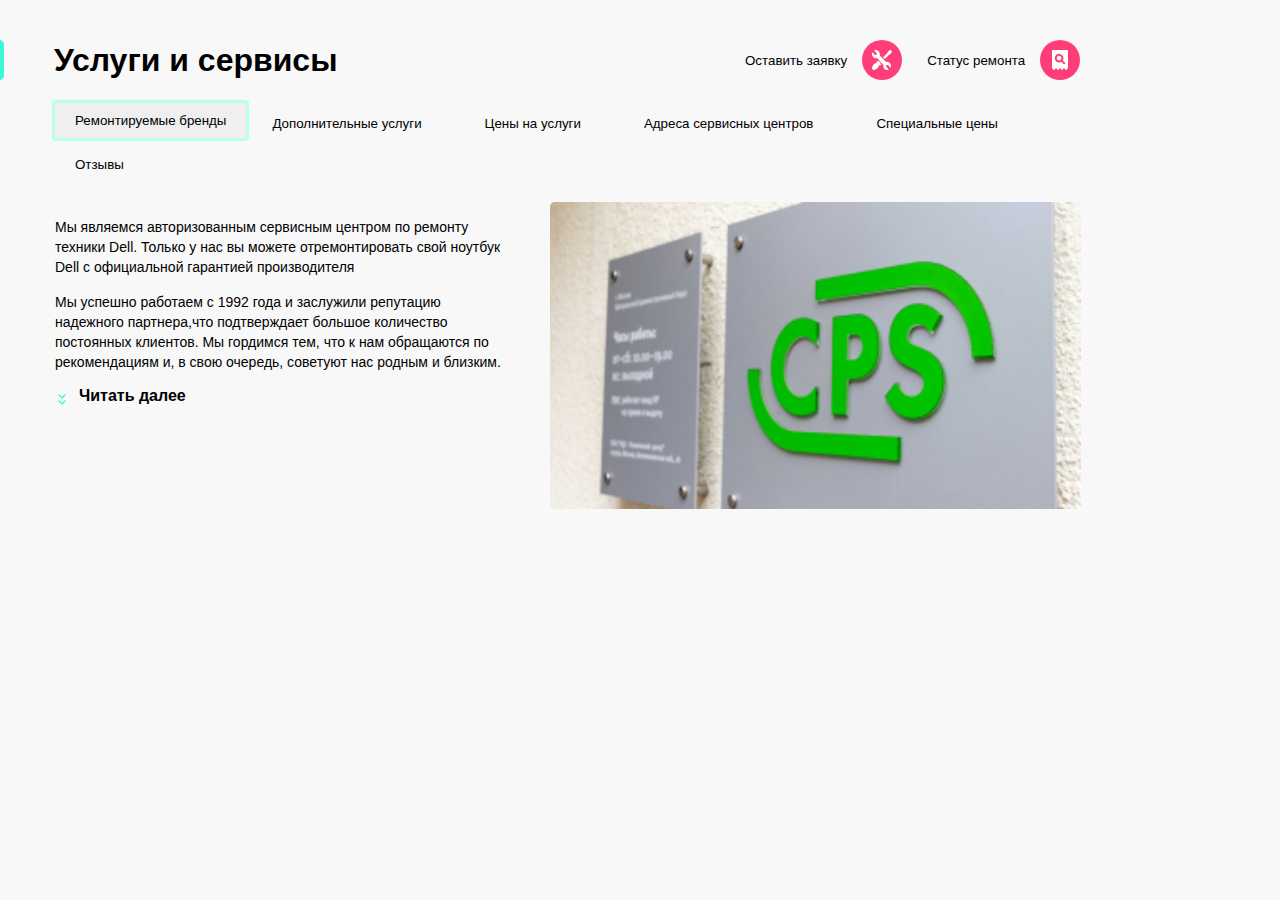
==== index.html @ 19701dc5 "new_BEM_and_fix_bag" ====
<!DOCTYPE html>
<html lang="ru">
<head>
    <meta charset="UTF-8">
    <meta name="viewport" content="width=device-width, initial-scale=1.0">
    <link rel="stylesheet" href="style.css">
    <link rel="stylesheet" href="desktop.css" media="only screen and (min-width: 1120px)">
    <link rel="stylesheet" href="mobile.css" media="only screen and (min-width: 320px)">
    <link rel="stylesheet" href="planshet.css" media="only screen and (min-width: 768px)">
    <title>Document</title>
</head>
<body>
    <header class="header-block">
        <nav class="header-navigation">
            <div class="block_320">
            <button class="header-navigation__button block_320__img-burger"><img class="" src="./image/burger.svg" alt=""></button>
            <button class="header-navigation__button block_320__img-group"><img  src="./image/Group.svg" alt=""></button>
            <button class="header-navigation__button block_320__img-divider"><img  src="./image/divider.svg" alt=""></button>
            </div>
            <div class="block_768">
            <div class="block_image_320px">
            <button class="header-navigation__button"><img class="block_image_320px__img" src="./image/repair.svg" alt=""></button>
            <button class="header-navigation__button"><img class="block_image_320px__img" src="./image/checkstatus.svg" alt=""></button>
            </div>
            <div class="block_image_768px">
            <button class="header-navigation__button"><img class="block_image_320px__img none block" src="./image/call.svg" alt=""></button>
            <button class="header-navigation__button"><img class="block_image_320px__img none block" src="./image/chat.svg" alt=""></button>
            <button class="header-navigation__button"><img class="block_image_320px__img none block" src="./image/profile.svg" alt=""></button>
            <button class="header-navigation__button"><img class="block_image_320px__img-divider-2" src="./image/divider.svg" alt=""></button>
            </div>
        </div>  
        </nav>
    </header>
    <main class="main">
        <div class="main-logo">
                <img class="main-logo__img" src="./image/highlight.svg" alt="">
                <h1 class="main-logo__name">Услуги и сервисы</h1>
            <div class="block_image_1120px">
                <button class="block_image_1120px__button-1120px">Оставить заявку<img class="block_image_320px__img" src="./image/repair.svg" alt=""></button>
                <button class="block_image_1120px__button-1120px">Статус ремонта<img class="block_image_320px__img" src="./image/checkstatus.svg" alt=""></button>
            </div>
        </div>
        <nav class="block-main">
            <button class="block-main__button--active">Ремонтируемые бренды</button>
            <button class="block-main__button button-v2">Дополнительные услуги</button>
            <button class="block-main__button button-v2">Цены на услуги</button>
            <button class="block-main__button button-v2">Адреса сервисных центров</button>
            <button class="block-main__button button-v2">Специальные цены</button>
            <button class="block-main__button--1120">Отзывы</button>
        </nav>
        <section class="block-text">
            <div class="flex-column">
            <div class="block-text_768">
            <p class="block-text_768__block-text--one">
                Мы являемся авторизованным сервисным центром по ремонту техники Dell.
                Только у нас вы можете отремонтировать свой ноутбук Dell
                с официальной гарантией производителя
            </p>
            </div>
            <p class="flex-column__block-text--three">
                <span class="block-text__two">
                    Мы успешно работаем с 1992 года и заслужили репутацию надежного партнера<span class="span-text">,что подтверждает большое количество постоянных клиентов.
                Мы гордимся тем, что к нам обращаются по рекомендациям и, в свою очередь,
                советуют нас родным и близким.</span>
            </p>
                <div class="container-read">
                <img class="container-read__iamge" src="./image/expand.svg" alt="">
                <a><b class="container-read__text-fonts">Читать далее</b></a>
                </div>
            </div>
            <img class="block-text__image_block"  src="./image/image.jpg" alt="">
        </section>
    </main>
</body>
</html>
---- style.css ----
* {
    margin: 0;
    padding: 0;

}

body {
    font-family: "TT Lakes", "Arial", sans-serif;
}

.block_image_320px__img {
    width: 40px;
    height: 40px;

}

.block_320__img-group {
    width: 96.55px;
    height: 50.81px;
}

.block_320__img-divider {
    width: 2px;
    height: 32px;
}

.main {
    background-color: #F8F8F8;

}

.header-navigation__button {
    border: none;
    background: #F8F8F8;
}
---- desktop.css ----
@media screen and (min-width: 1120px) { 
    

    body {
        background: #F8F8F8;
    }


    .block-text__image_block {
        width: 531.35px;
        height: 383.24px;
    }

    .flex-column__block-text--three {
        display: flex;
    }

    .block_320 {
        display: none;
    }

    .block_image_768px {
        display: none;
    }

    .header-navigation {
        width: 1096px;
        display: flex;
        justify-content: end;
        
    }
    
    .main-logo {
        width: 1096px;
        height: 80px;
        display: flex;
        gap: 25px;
        margin: 20px 0;
        margin-bottom: 0;
        align-items: center;
    }

    .block_image_1120px {
        display: flex;
        justify-content: end;
        align-items: center;
        gap: 25px;
        margin-left: 400px;
        margin-right: 5px;
    }

    .main-logo__img {
        display: flex;
        margin-right: 25px;
    }

    .block_image_1120px__button-1120px {
        display: flex;
        align-items: center;
        gap: 15px;
        justify-content: end;
        border: none;
        background: #F8F8F8;
        white-space: nowrap;
    }

    .main-logo__name {
        display: flex;
        width: 266px;
        height: auto;
        justify-content: start;
        white-space: nowrap;
    }



    .logo__img--name {
        display: flex;
        gap: 50px;
        margin-right: 28px;
    }


    .block-main__button {
        display: flex;
        margin-right: 0px;
        justify-content: center;
        align-items: center;
        white-space: nowrap;
    }


    .block-main__button--active {
        display: flex;
        white-space: nowrap;
        border: 3px solid #B8FFEC;
        padding: 8px;
        border-radius: 0.3em;
    }

    .block-text {
        display: flex;
        flex-direction: row;
    }

    .flex-column {
        width: 490px;
        margin-top: 20px;
        margin-left: 20px;
        display: flex;
        flex-direction: column;
        gap: 15px;
    }

    .flex-column:nth-child(1) { /* не надежно, но сойдет */
        gap: 0;
    }

    .block-text__image_block {
        display: flex;
        margin-left: 40px;
        margin-top: 20px;
        width: 531.35px;
        height: 307px;
        border-radius: 0.3em;
    }

    .block-text__two {
        margin-top: 0px;
        margin-bottom: 0;

    }

    .flex-column__block-text--three {
        margin-top: 0;
        
    }

    .container-read {
        margin-top: 15px;
        display: flex;
        gap: 5px;
        margin-left: 30px;

    }

    .block-text_768, .flex-column__block-text--three {
        font-size: 14px;
        line-height: 20px;
        margin-top: 15px;
        margin-left: 35px;
        display: flex;
        flex-direction: column;

    }
    
    .block-main {
        display: flex;
        font-size: 16px;
        flex-wrap: wrap;
        justify-content: start;
        align-items: center;
        height: 82px;
        width: 1096px;
        margin-left: 52px;
        margin-right: 15px;

    }

    .block_image_320px {
        display: none;
    }

    .block_image_320px__img {
        display: flex;
    }
    
    .block_image_320px__img_1120px {
        display: none;
        margin-right: 25px;
    }

    .button-v2, .block-main__button--1120 {
    display: flex;
    align-items: center;
    padding: 10px 20px;
    border: none;
    background: #F8F8F8;
    margin-right: 20px;
    margin-left: 3px;
    margin-top: 5px;
    }


    .block-main__button--active {
        padding: 10px 20px;

    }
}
---- mobile.css ----
@media screen and (min-width: 320px) and (max-width: 767px) {
    body {
        font-family: "TT Lakes", "Arial", sans-serif;
    }

    .header-navigation {
        display: flex;
        width: 320px;
        height: 88px;
        justify-content: space-around;
        align-items: center;
    }

    .block_320 {
        display: flex;
        gap: 20px;
        align-items: center;
    }

    .main-logo {
        display: flex;
        justify-content: start;
        gap: 10px;
        align-items: center;
        width: 304px;
        height: 40px;
        margin-bottom: 30px;
    }

    .block-main {
        display: flex;
        justify-content: start;
        align-items: center;
        height: 50px;
        width: auto;
        margin-left: 10px;
        margin-right: 15px;
        margin-top: 15px;
        overflow-y: hidden;
        white-space: nowrap;
        gap: 15px;



    }

    .block-main__button--active {
        font-size: 16px;
        border: 2px solid #B8FFEC;
        padding: 10px;
        border-radius: 0.3em;

    }

    .block-main__button {
        padding: 15px;
    }

    .block-text_768__block-text--one {
        font-size: 14px;
        display: flex;
        margin: 15px 10px;
        flex-direction: column;
        line-height: 18px;
    }

    .block-text__two {
        display: none;
    }

    .container-read {
        width: auto;
        display: flex;
        justify-content: start;
        align-items: center;
        margin-left: 10px;
        gap: 10px;
        margin-top: 20px;
        margin-bottom: 20px;

    }

    .container-read__iamge {
        display: flex;
        width: 24px;
        height: 24px;

    }

    .none {
        display: none;
    }

    .block_image_768px {
        display: none;
    }

    .block_image_320px__img-divider-2 {
        display: none;
    }


    .block-text__image_block {
        width: 320px;
        height: 176px;
    }

    .flex-column__block-text--three,
    .block-text__two {
        display: none;
    }

    .block-text_768__block-text--one {
        width: 288px;
        height: 90px;
    }

    .block_image_320px__img {
        display: flex;
        gap: 15px;
    }

    .block_image_320px {
        display: flex;
        gap: 15px;
        margin-right: 15px;
    }


    .flex-column {
        display: flex;
        flex-direction: column;
    }

    .block_image_1120px {
        display: none;
    }


    .button-v2,
    .block-main__button--1120 {
        font-size: 16px;
        padding: 20px;
        border: none;
        background: #F8F8F8;
    }
}
---- planshet.css ----
@media screen and (min-width: 768px) and (max-width: 1119px) {

    .main {
        width: 769px;
    }

    .header-navigation {
        display: flex;
        width: 768px;
        height: 88px;
        align-items: center;
        justify-content: space-between;
    }

    .block_image_320px__img {
        display: flex;
        order: 2;
        gap: 15px;

    }

    .block_image_768px {
        display: flex;
        justify-content: end;
        order: -1;
        /* Не нужен */
        gap: 15px;

    }

    .block_768 {
        display: flex;
        justify-content: end;
        gap: 15px;
    }

    .block_320 {
        /* Не нужен */
        display: flex;
        justify-content: start;
        gap: 15px;
    }

    .block_320 {
        display: flex;
        gap: 25px;
        align-items: center;
        justify-content: center;
        align-self: center;
        margin-left: 20px;
    }

    .block_320__img-group {
        order: 0;
    }

    .block_320__img-divider {
        order: -1;
    }

    .block_320__img-burger {
        order: -2;

    }

    .block_image_320px {
        display: flex;
        margin-right: 15px;
        gap: 15px;
    }

    .block_image_320px__img-divider-2 {
        display: flex;
    }

    .span-text {
        display: none;
    }

    .block-text__image_block {
        width: 360px;
        height: 208px;
        border-radius: 6px;
        margin-left: 20px;
    }

    .block-text {
        display: flex;
        flex-direction: row;
    }



    .block-text__two,
    .block-text_768__block-text--one {
        display: flex;
        gap: 15px;
        margin-left: 35px;
        width: 319px;
    }

    .main-logo {
        display: flex;
        gap: 15px;
        margin: 20px 0;
    }

    .block-main {
        font-size: 14px;
        line-height: 20px;
        display: flex;
        justify-content: start;
        align-items: center;
        height: 55px;
        width: auto;
        margin-left: 30px;
        margin-right: 15px;
        overflow-y: hidden;
        white-space: nowrap;
        gap: 15px;
    }

    .block-main__button--active {
        border: 3px solid #B8FFEC;
        padding: 8px;
        border-radius: 0.3em;
    }

    .block-main__button {
        padding: 15px;
    }

    .block-text_768__block-text--one {
        display: flex;
        margin: 20px 35px;
        flex-direction: column;
    }

    .main-logo__name,
    .main-logo__img {
        display: flex;
        flex-direction: row;

    }

    .main-logo__name {
        margin-left: 15px;
    }

    .block-text_768,
    .block-text__two {
        font-size: 14px;

        display: flex;
        flex-direction: column;

    }



    .container-read {
        margin-top: 15px;
        display: flex;
        gap: 5px;
        margin-left: 20px;
        ;
    }

    .container-read__iamge {
        font-size: 16px;
        margin-left: 5px;
    }

    .block-text_768 {
        width: 312px;
    }

    .block-text__image_block {
        margin-left: 45px;
        margin-top: 20px;
        ;
    }

    .block_768 {
        margin-right: 20px;
    }

    .block_image_1120px {
        display: none;
    }

    .button-v2,
    .block-main__button--1120 {
        padding: 20px;
        border: none;
        background: #F8F8F8;
    }

}
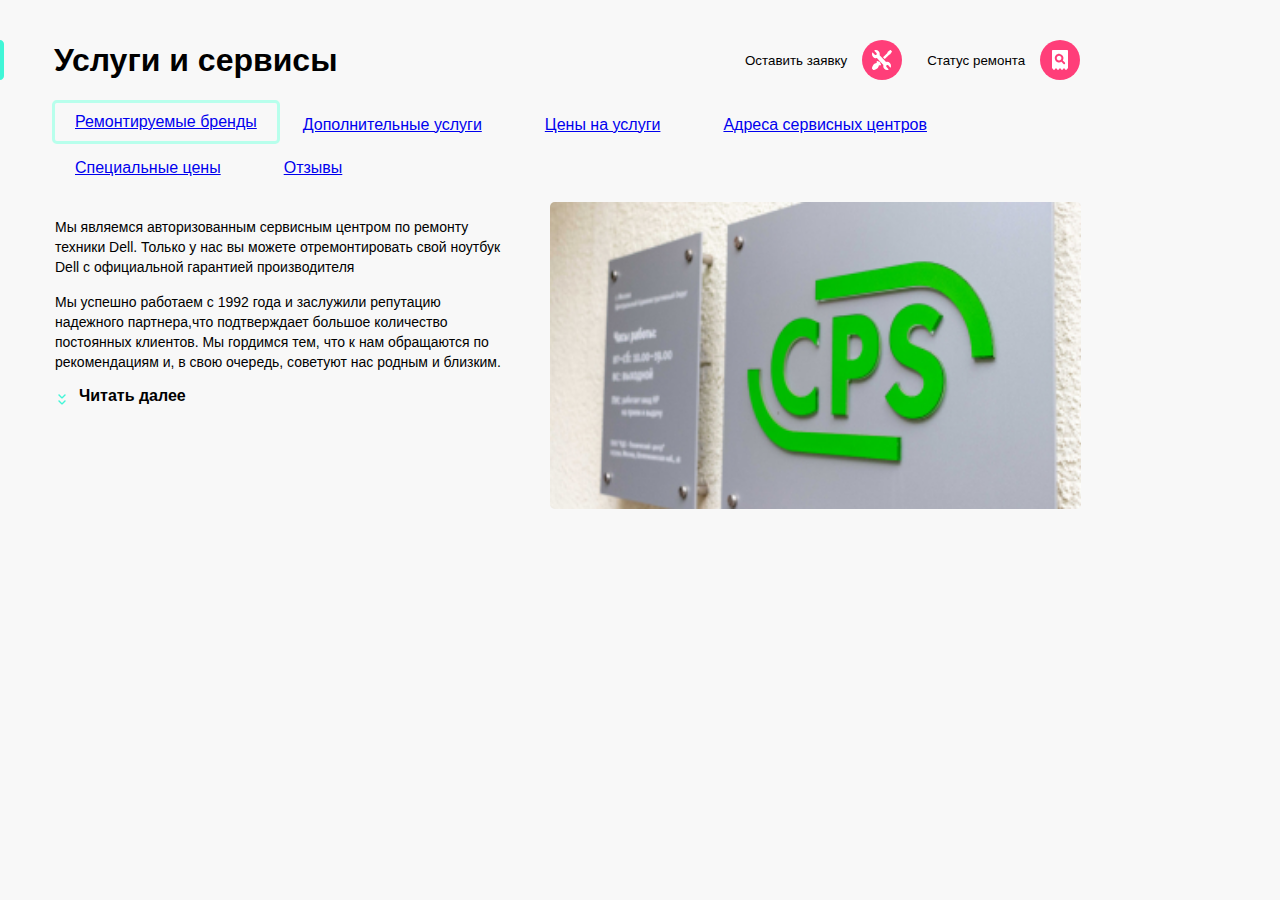
==== commit 65355c92: "review_1.0" ====
--- a/index.html
+++ b/index.html
@@ -13,9 +13,9 @@
     <header class="header-block">
         <nav class="header-navigation">
             <div class="block_320">
-            <button class="header-navigation__button block_320__img-burger"><img class="" src="./image/burger.svg" alt=""></button>
-            <button class="header-navigation__button block_320__img-group"><img  src="./image/Group.svg" alt=""></button>
-            <button class="header-navigation__button block_320__img-divider"><img  src="./image/divider.svg" alt=""></button>
+            <button class="header-navigation__button block_320__img-burger"><img src="./image/burger.svg" alt=""></button>
+            <button class="header-navigation__button block_320__img-group"><img src="./image/Group.svg" alt=""></button>
+            <button class="header-navigation__button block_320__img-divider"><img src="./image/divider.svg" alt=""></button>
             </div>
             <div class="block_768">
             <div class="block_image_320px">
@@ -41,14 +41,14 @@
             </div>
         </div>
         <nav class="block-main">
-            <button class="block-main__button--active">Ремонтируемые бренды</button>
-            <button class="block-main__button button-v2">Дополнительные услуги</button>
-            <button class="block-main__button button-v2">Цены на услуги</button>
-            <button class="block-main__button button-v2">Адреса сервисных центров</button>
-            <button class="block-main__button button-v2">Специальные цены</button>
-            <button class="block-main__button--1120">Отзывы</button>
+            <a class="block-main__button--active" href="#">Ремонтируемые бренды</a>
+            <a class="block-main__button button-v2" href="#">Дополнительные услуги</a>
+            <a class="block-main__button button-v2" href="#">Цены на услуги</a>
+            <a class="block-main__button button-v2" href="#">Адреса сервисных центров</a>
+            <a class="block-main__button button-v2" href="#">Специальные цены</a>
+            <a class="block-main__button--1120" href="#">Отзывы</a>
         </nav>
-        <section class="block-text">
+        <article class="block-text">
             <div class="flex-column">
             <div class="block-text_768">
             <p class="block-text_768__block-text--one">
@@ -69,7 +69,7 @@
                 </div>
             </div>
             <img class="block-text__image_block"  src="./image/image.jpg" alt="">
-        </section>
+        </article>
     </main>
 </body>
 </html>--- a/style.css
+++ b/style.css
@@ -31,5 +31,559 @@
 
 .header-navigation__button {
     border: none;
+    background: #ffffff;
+}
+
+
+@media screen and (min-width: 320px) and (max-width: 767px) {
+    body {
+        font-family: "TT Lakes", "Arial", sans-serif;
+    }
+
+    .header-navigation {
+        display: flex;
+        width: 320px;
+        height: 88px;
+        justify-content: space-around;
+        align-items: center;
+    }
+
+    .block_320 {
+        display: flex;
+        gap: 20px;
+        align-items: center;
+    }
+
+    .main-logo {
+        display: flex;
+        justify-content: start;
+        gap: 10px;
+        align-items: center;
+        width: 304px;
+        height: 40px;
+        margin-bottom: 30px;
+    }
+
+    .block-main {
+        display: flex;
+        justify-content: start;
+        align-items: center;
+        height: 50px;
+        width: auto;
+        margin-left: 10px;
+        margin-right: 15px;
+        margin-top: 15px;
+        overflow-y: hidden;
+        white-space: nowrap;
+        gap: 15px;
+
+
+
+    }
+
+    .block-main__button--active {
+        font-size: 16px;
+        border: 2px solid #B8FFEC;
+        padding: 10px;
+        border-radius: 0.3em;
+
+    }
+
+    .block-main__button {
+        padding: 15px;
+    }
+
+    .block-text_768__block-text--one {
+        font-size: 14px;
+        display: flex;
+        margin: 15px 10px;
+        flex-direction: column;
+        line-height: 18px;
+    }
+
+    .block-text__two {
+        display: none;
+    }
+
+    .container-read {
+        width: auto;
+        display: flex;
+        justify-content: start;
+        align-items: center;
+        margin-left: 10px;
+        gap: 10px;
+        margin-top: 20px;
+        margin-bottom: 20px;
+
+    }
+
+    .container-read__iamge {
+        display: flex;
+        width: 24px;
+        height: 24px;
+
+    }
+
+    .none {
+        display: none;
+    }
+
+    .block_image_768px {
+        display: none;
+    }
+
+    .block_image_320px__img-divider-2 {
+        display: none;
+    }
+
+
+    .block-text__image_block {
+        width: 320px;
+        height: 176px;
+    }
+
+    .flex-column__block-text--three,
+    .block-text__two {
+        display: none;
+    }
+
+    .block-text_768__block-text--one {
+        width: 288px;
+        height: 90px;
+    }
+
+    .block_image_320px__img {
+        display: flex;
+        gap: 15px;
+    }
+
+    .block_image_320px {
+        display: flex;
+        gap: 15px;
+        margin-right: 15px;
+    }
+
+
+    .flex-column {
+        display: flex;
+        flex-direction: column;
+    }
+
+    .block_image_1120px {
+        display: none;
+    }
+
+
+    .button-v2,
+    .block-main__button--1120 {
+        font-size: 16px;
+        padding: 20px;
+        border: none;
+        background: #F8F8F8;
+    }
+}
+
+@media screen and (min-width: 768px) and (max-width: 1119px) {
+
+    .main {
+        width: 769px;
+    }
+
+    .header-navigation {
+        display: flex;
+        width: 768px;
+        height: 88px;
+        align-items: center;
+        justify-content: space-between;
+    }
+
+    .block_image_320px__img {
+        display: flex;
+        order: 2;
+        gap: 15px;
+
+    }
+
+    .block_image_768px {
+        display: flex;
+        justify-content: end;
+        order: -1;
+        /* Не нужен */
+        gap: 15px;
+
+    }
+
+    .block_768 {
+        display: flex;
+        justify-content: end;
+        gap: 15px;
+    }
+
+    .block_320 {
+        /* Не нужен */
+        display: flex;
+        justify-content: start;
+        gap: 15px;
+    }
+
+    .block_320 {
+        display: flex;
+        gap: 25px;
+        align-items: center;
+        justify-content: center;
+        align-self: center;
+        margin-left: 20px;
+    }
+
+    .block_320__img-group {
+        order: 0;
+    }
+
+    .block_320__img-divider {
+        order: -1;
+    }
+
+    .block_320__img-burger {
+        order: -2;
+
+    }
+
+    .block_image_320px {
+        display: flex;
+        margin-right: 15px;
+        gap: 15px;
+    }
+
+    .block_image_320px__img-divider-2 {
+        display: flex;
+    }
+
+    .span-text {
+        display: none;
+    }
+
+    .block-text__image_block {
+        width: 360px;
+        height: 208px;
+        border-radius: 6px;
+        margin-left: 20px;
+    }
+
+    .block-text {
+        display: flex;
+        flex-direction: row;
+    }
+
+
+
+    .block-text__two,
+    .block-text_768__block-text--one {
+        display: flex;
+        gap: 15px;
+        margin-left: 35px;
+        width: 319px;
+    }
+
+    .main-logo {
+        display: flex;
+        gap: 15px;
+        margin: 20px 0;
+    }
+
+    .block-main {
+        font-size: 14px;
+        line-height: 20px;
+        display: flex;
+        justify-content: start;
+        align-items: center;
+        height: 55px;
+        width: auto;
+        margin-left: 30px;
+        margin-right: 15px;
+        overflow-y: hidden;
+        white-space: nowrap;
+        gap: 15px;
+    }
+
+    .block-main__button--active {
+        border: 3px solid #B8FFEC;
+        padding: 8px;
+        border-radius: 0.3em;
+    }
+
+    .block-main__button {
+        padding: 15px;
+    }
+
+    .block-text_768__block-text--one {
+        display: flex;
+        margin: 20px 35px;
+        flex-direction: column;
+    }
+
+    .main-logo__name,
+    .main-logo__img {
+        display: flex;
+        flex-direction: row;
+
+    }
+
+    .main-logo__name {
+        margin-left: 15px;
+    }
+
+    .block-text_768,
+    .block-text__two {
+        font-size: 14px;
+
+        display: flex;
+        flex-direction: column;
+
+    }
+
+
+
+    .container-read {
+        margin-top: 15px;
+        display: flex;
+        gap: 5px;
+        margin-left: 20px;
+        ;
+    }
+
+    .container-read__iamge {
+        font-size: 16px;
+        margin-left: 5px;
+    }
+
+    .block-text_768 {
+        width: 312px;
+    }
+
+    .block-text__image_block {
+        margin-left: 45px;
+        margin-top: 20px;
+        ;
+    }
+
+    .block_768 {
+        margin-right: 20px;
+    }
+
+    .block_image_1120px {
+        display: none;
+    }
+
+    .button-v2,
+    .block-main__button--1120 {
+        padding: 20px;
+        border: none;
+        background: #F8F8F8;
+    }
+
+    .header-navigation__button {
+        border: none;
+        background: #ffffff;
+    }
+
+}
+
+@media screen and (min-width: 1120px) { 
+    
+
+    body {
+        background: #F8F8F8;
+    }
+
+
+    .block-text__image_block {
+        width: 531.35px;
+        height: 383.24px;
+    }
+
+    .flex-column__block-text--three {
+        display: flex;
+    }
+
+    .block_320 {
+        display: none;
+    }
+
+    .block_image_768px {
+        display: none;
+    }
+
+    .header-navigation {
+        width: 1096px;
+        display: flex;
+        justify-content: end;
+        
+    }
+    
+    .main-logo {
+        width: 1096px;
+        height: 80px;
+        display: flex;
+        gap: 25px;
+        margin: 20px 0;
+        margin-bottom: 0;
+        align-items: center;
+    }
+
+    .block_image_1120px {
+        display: flex;
+        justify-content: end;
+        align-items: center;
+        gap: 25px;
+        margin-left: 400px;
+        margin-right: 5px;
+    }
+
+    .main-logo__img {
+        display: flex;
+        margin-right: 25px;
+    }
+
+    .block_image_1120px__button-1120px {
+        display: flex;
+        align-items: center;
+        gap: 15px;
+        justify-content: end;
+        border: none;
+        background: #F8F8F8;
+        white-space: nowrap;
+    }
+
+    .main-logo__name {
+        display: flex;
+        width: 266px;
+        height: auto;
+        justify-content: start;
+        white-space: nowrap;
+    }
+
+
+
+    .logo__img--name {
+        display: flex;
+        gap: 50px;
+        margin-right: 28px;
+    }
+
+
+    .block-main__button {
+        display: flex;
+        margin-right: 0px;
+        justify-content: center;
+        align-items: center;
+        white-space: nowrap;
+    }
+
+
+    .block-main__button--active {
+        display: flex;
+        white-space: nowrap;
+        border: 3px solid #B8FFEC;
+        padding: 8px;
+        border-radius: 0.3em;
+    }
+
+    .block-text {
+        display: flex;
+        flex-direction: row;
+    }
+
+    .flex-column {
+        width: 490px;
+        margin-top: 20px;
+        margin-left: 20px;
+        display: flex;
+        flex-direction: column;
+        gap: 15px;
+    }
+
+    .flex-column:nth-child(1) { /* не надежно, но сойдет */
+        gap: 0;
+    }
+
+    .block-text__image_block {
+        display: flex;
+        margin-left: 40px;
+        margin-top: 20px;
+        width: 531.35px;
+        height: 307px;
+        border-radius: 0.3em;
+    }
+
+    .block-text__two {
+        margin-top: 0px;
+        margin-bottom: 0;
+
+    }
+
+    .flex-column__block-text--three {
+        margin-top: 0;
+        
+    }
+
+    .container-read {
+        margin-top: 15px;
+        display: flex;
+        gap: 5px;
+        margin-left: 30px;
+
+    }
+
+    .block-text_768, .flex-column__block-text--three {
+        font-size: 14px;
+        line-height: 20px;
+        margin-top: 15px;
+        margin-left: 35px;
+        display: flex;
+        flex-direction: column;
+
+    }
+    
+    .block-main {
+        display: flex;
+        font-size: 16px;
+        flex-wrap: wrap;
+        justify-content: start;
+        align-items: center;
+        height: 82px;
+        width: 1096px;
+        margin-left: 52px;
+        margin-right: 15px;
+
+    }
+
+    .block_image_320px {
+        display: none;
+    }
+
+    .block_image_320px__img {
+        display: flex;
+    }
+    
+    .block_image_320px__img_1120px {
+        display: none;
+        margin-right: 25px;
+    }
+
+    .button-v2, .block-main__button--1120 {
+    display: flex;
+    align-items: center;
+    padding: 10px 20px;
+    border: none;
     background: #F8F8F8;
+    margin-right: 20px;
+    margin-left: 3px;
+    margin-top: 5px;
+    }
+
+
+    .block-main__button--active {
+        padding: 10px 20px;
+
+    }
 }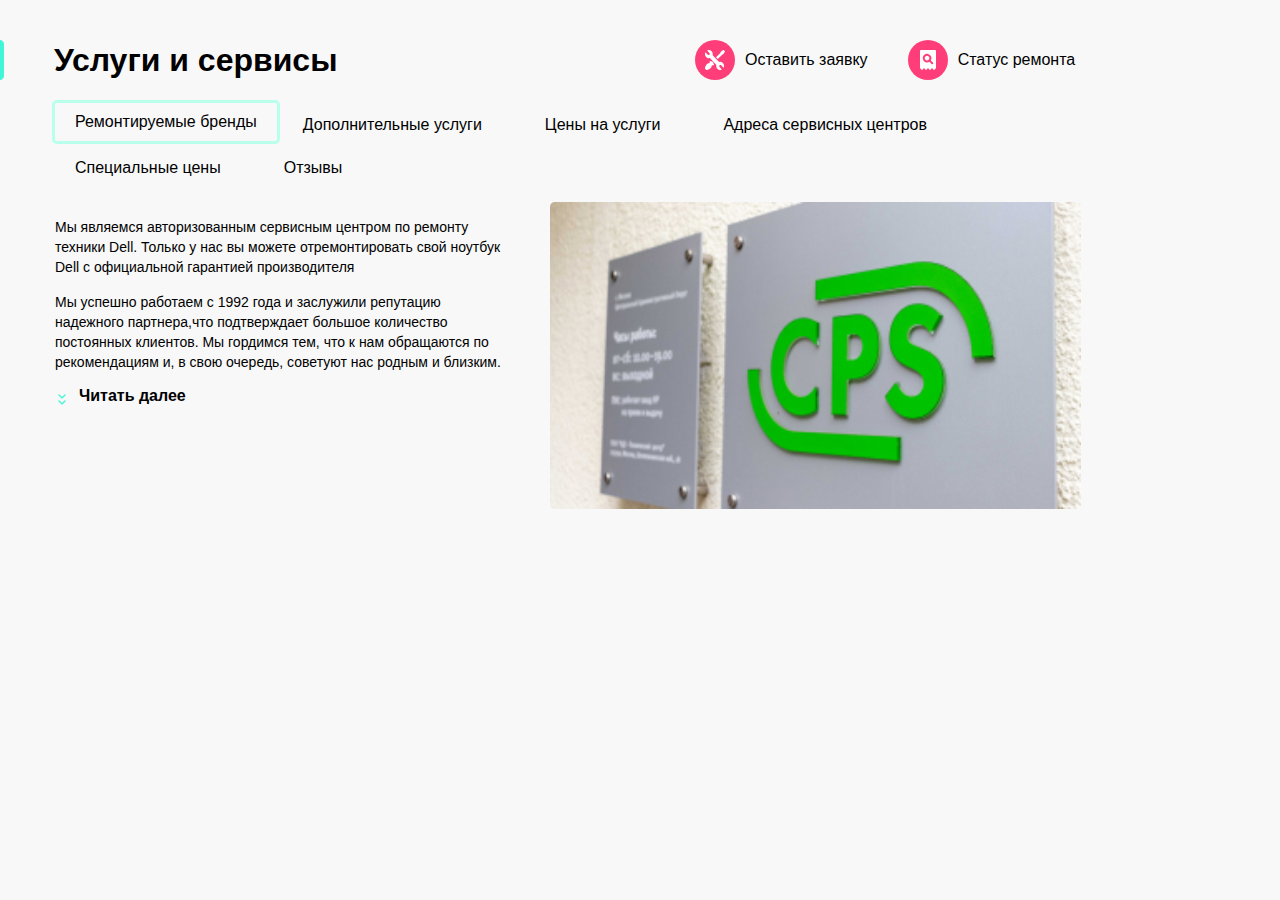
==== commit 7fc5e615: "review_2" ====
--- a/index.html
+++ b/index.html
@@ -13,19 +13,19 @@
     <header class="header-block">
         <nav class="header-navigation">
             <div class="block_320">
-            <button class="header-navigation__button block_320__img-burger"><img src="./image/burger.svg" alt=""></button>
+            <button class="header-navigation__button--burger block_320__img-burger"></button>
             <button class="header-navigation__button block_320__img-group"><img src="./image/Group.svg" alt=""></button>
             <button class="header-navigation__button block_320__img-divider"><img src="./image/divider.svg" alt=""></button>
             </div>
             <div class="block_768">
             <div class="block_image_320px">
-            <button class="header-navigation__button"><img class="block_image_320px__img" src="./image/repair.svg" alt=""></button>
-            <button class="header-navigation__button"><img class="block_image_320px__img" src="./image/checkstatus.svg" alt=""></button>
+            <button class="header-navigation__button--repair"></button>
+            <button class="header-navigation__button--checkstatus"></button>
             </div>
             <div class="block_image_768px">
-            <button class="header-navigation__button"><img class="block_image_320px__img none block" src="./image/call.svg" alt=""></button>
-            <button class="header-navigation__button"><img class="block_image_320px__img none block" src="./image/chat.svg" alt=""></button>
-            <button class="header-navigation__button"><img class="block_image_320px__img none block" src="./image/profile.svg" alt=""></button>
+            <button class="header-navigation__button--call"></button>
+            <button class="header-navigation__button--chat"></button>
+            <button class="header-navigation__button--profile"></button>
             <button class="header-navigation__button"><img class="block_image_320px__img-divider-2" src="./image/divider.svg" alt=""></button>
             </div>
         </div>  
@@ -35,18 +35,18 @@
         <div class="main-logo">
                 <img class="main-logo__img" src="./image/highlight.svg" alt="">
                 <h1 class="main-logo__name">Услуги и сервисы</h1>
-            <div class="block_image_1120px">
-                <button class="block_image_1120px__button-1120px">Оставить заявку<img class="block_image_320px__img" src="./image/repair.svg" alt=""></button>
-                <button class="block_image_1120px__button-1120px">Статус ремонта<img class="block_image_320px__img" src="./image/checkstatus.svg" alt=""></button>
+            <div class="block_image_1120px">              
+                    <div class="icon"><button class="block_image_1120px__button-1120px--repair"></button>Оставить заявку</div>
+                    <div class="icon"><button class="block_image_1120px__button-1120px--checkstatus"></button>Статус ремонта</div>
             </div>
-        </div>
-        <nav class="block-main">
-            <a class="block-main__button--active" href="#">Ремонтируемые бренды</a>
-            <a class="block-main__button button-v2" href="#">Дополнительные услуги</a>
-            <a class="block-main__button button-v2" href="#">Цены на услуги</a>
-            <a class="block-main__button button-v2" href="#">Адреса сервисных центров</a>
-            <a class="block-main__button button-v2" href="#">Специальные цены</a>
-            <a class="block-main__button--1120" href="#">Отзывы</a>
+        </div> 
+        <nav class="main-navigation">
+            <a class="main-navigation__button--active" href="#">Ремонтируемые бренды</a>
+            <a class="main-navigation__button button-v2" href="#">Дополнительные услуги</a>
+            <a class="main-navigation__button button-v2" href="#">Цены на услуги</a>
+            <a class="main-navigation__button button-v2" href="#">Адреса сервисных центров</a>
+            <a class="main-navigation__button button-v2" href="#">Специальные цены</a>
+            <a class="main-navigation__button--1120" href="#">Отзывы</a>
         </nav>
         <article class="block-text">
             <div class="flex-column">
--- a/style.css
+++ b/style.css
@@ -14,6 +14,55 @@
 
 }
 
+.header-navigation__button--repair {
+    width: 40px;
+    height: 40px;
+    background-image: url("./image/repair.svg");
+    border: none;
+    background-color: #F8F8F8;
+
+}
+
+.header-navigation__button--checkstatus {
+    width: 40px;
+    height: 40px;
+    background-image: url("./image/checkstatus.svg");
+    border: none;
+    background-color: #F8F8F8;
+}
+
+.header-navigation__button--burger {
+    width: 40px;
+    height: 40px;
+    background-image: url("./image/burger.svg");
+    border: none;
+    background-color: #F8F8F8;
+}
+
+.header-navigation__button--call {
+    width: 40px;
+    height: 40px;
+    background-image: url("./image/call.svg");
+    border: none;
+    background-color: #F8F8F8;
+    }
+
+.header-navigation__button--chat {
+    width: 40px;
+    height: 40px;
+    background-image: url("./image/chat.svg");
+    border: none;
+    background-color: #F8F8F8;
+    }
+
+.header-navigation__button--profile {
+    width: 40px;
+    height: 40px;
+    background-image: url("./image/profile.svg");
+    border: none;
+    background-color: #F8F8F8;
+    }
+
 .block_320__img-group {
     width: 96.55px;
     height: 50.81px;
@@ -34,6 +83,10 @@
     background: #ffffff;
 }
 
+a {
+    text-decoration: none;
+    color: black;
+}
 
 @media screen and (min-width: 320px) and (max-width: 767px) {
     body {
@@ -64,7 +117,7 @@
         margin-bottom: 30px;
     }
 
-    .block-main {
+    .main-navigation {
         display: flex;
         justify-content: start;
         align-items: center;
@@ -81,7 +134,7 @@
 
     }
 
-    .block-main__button--active {
+    .main-navigation__button--active {
         font-size: 16px;
         border: 2px solid #B8FFEC;
         padding: 10px;
@@ -89,7 +142,7 @@
 
     }
 
-    .block-main__button {
+    .main-navigation__button {
         padding: 15px;
     }
 
@@ -175,7 +228,7 @@
 
 
     .button-v2,
-    .block-main__button--1120 {
+    .main-navigation__button--1120 {
         font-size: 16px;
         padding: 20px;
         border: none;
@@ -290,7 +343,7 @@
         margin: 20px 0;
     }
 
-    .block-main {
+    .main-navigation {
         font-size: 14px;
         line-height: 20px;
         display: flex;
@@ -305,13 +358,13 @@
         gap: 15px;
     }
 
-    .block-main__button--active {
+    .main-navigation__button--active {
         border: 3px solid #B8FFEC;
         padding: 8px;
         border-radius: 0.3em;
     }
 
-    .block-main__button {
+    .main-navigation__button {
         padding: 15px;
     }
 
@@ -375,7 +428,7 @@
     }
 
     .button-v2,
-    .block-main__button--1120 {
+    .main-navigation__button--1120 {
         padding: 20px;
         border: none;
         background: #F8F8F8;
@@ -430,29 +483,52 @@
         align-items: center;
     }
 
+
+    .main-logo__img {
+        display: flex;
+        margin-right: 25px;
+    }
+
     .block_image_1120px {
         display: flex;
         justify-content: end;
         align-items: center;
-        gap: 25px;
-        margin-left: 400px;
+        gap: 40px;
+        margin-left: 350px;
         margin-right: 5px;
     }
 
-    .main-logo__img {
-        display: flex;
-        margin-right: 25px;
-    }
-
-    .block_image_1120px__button-1120px {
-        display: flex;
-        align-items: center;
-        gap: 15px;
+    .icon {
+        display: flex;
+        white-space: nowrap;
+        align-items: center;
+        gap: 10px;
+    }
+
+    .block_image_1120px__button-1120px--repair {
+        align-items: center;
+        gap: 15px;
+        justify-content: end;
+        white-space: nowrap;
+        width: 40px;
+        height: 40px;
+        background-image: url("./image/repair.svg");
+        border: none;
+        background-color: #F8F8F8;
+    }
+
+    .block_image_1120px__button-1120px--checkstatus {
+        align-items: center;
         justify-content: end;
         border: none;
-        background: #F8F8F8;
-        white-space: nowrap;
-    }
+        white-space: nowrap;
+        width: 40px;
+        height: 40px;
+        background-image: url("./image/checkstatus.svg");
+        border: none;
+        background-color: #F8F8F8;
+    }
+
 
     .main-logo__name {
         display: flex;
@@ -471,7 +547,7 @@
     }
 
 
-    .block-main__button {
+    .main-navigation__button {
         display: flex;
         margin-right: 0px;
         justify-content: center;
@@ -480,7 +556,7 @@
     }
 
 
-    .block-main__button--active {
+    .main-navigation__button--active {
         display: flex;
         white-space: nowrap;
         border: 3px solid #B8FFEC;
@@ -544,7 +620,7 @@
 
     }
     
-    .block-main {
+    .main-navigation {
         display: flex;
         font-size: 16px;
         flex-wrap: wrap;
@@ -570,7 +646,7 @@
         margin-right: 25px;
     }
 
-    .button-v2, .block-main__button--1120 {
+    .button-v2, .main-navigation__button--1120 {
     display: flex;
     align-items: center;
     padding: 10px 20px;
@@ -582,7 +658,7 @@
     }
 
 
-    .block-main__button--active {
+    .main-navigation__button--active {
         padding: 10px 20px;
 
     }
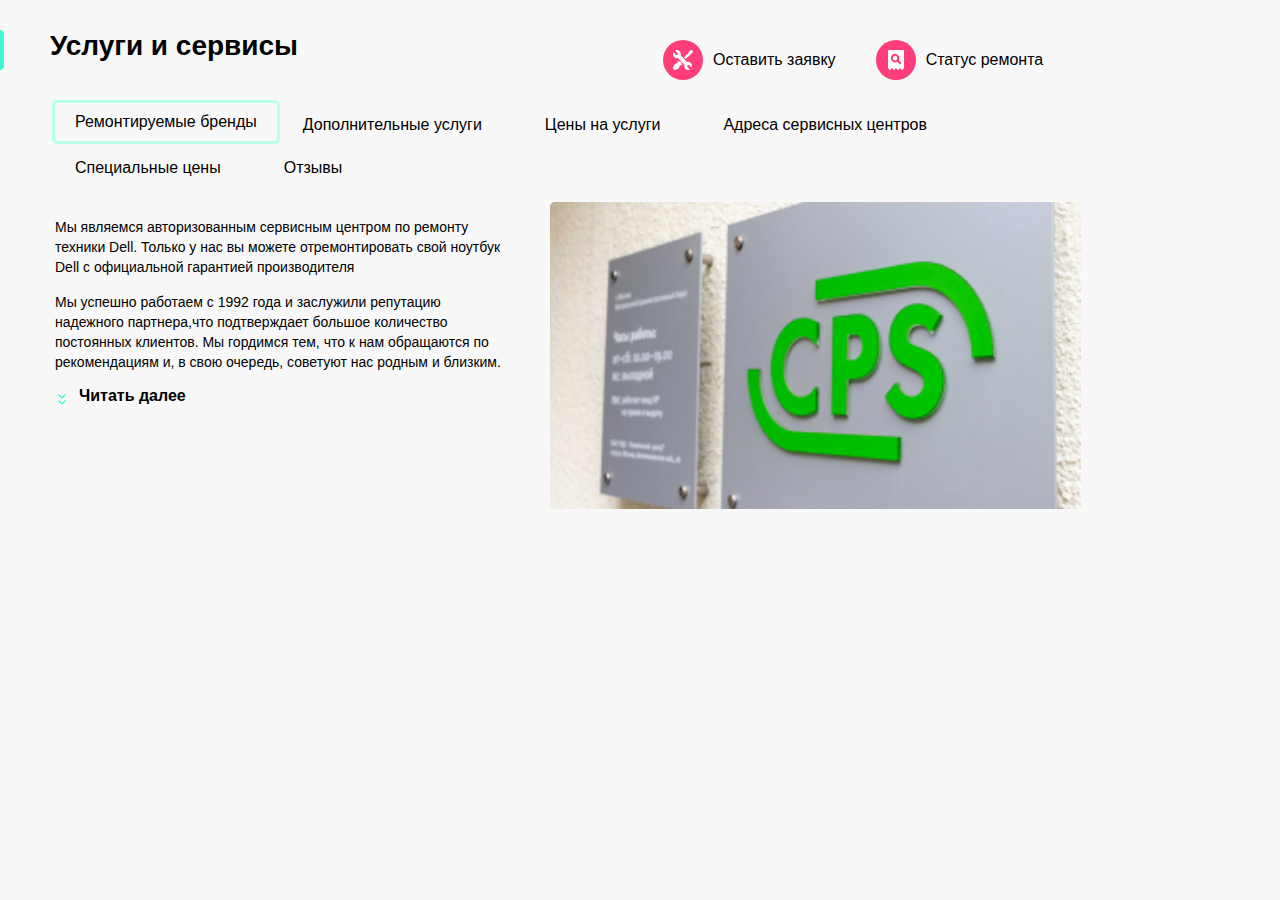
==== commit 65c8e026: "next_review" ====
--- a/index.html
+++ b/index.html
@@ -13,29 +13,30 @@
     <header class="header-block">
         <nav class="header-navigation">
             <div class="block_320">
-            <button class="header-navigation__button--burger block_320__img-burger"></button>
-            <button class="header-navigation__button block_320__img-group"><img src="./image/Group.svg" alt=""></button>
-            <button class="header-navigation__button block_320__img-divider"><img src="./image/divider.svg" alt=""></button>
+                <button class="header-navigation__button--burger block_320__img-burger"></button>
+                <button class="header-navigation__button block_320__img-group"><img src="./image/Group.svg" alt=""></button>
+                <button class="header-navigation__button block_320__img-divider"><img src="./image/divider.svg" alt=""></button>
             </div>
             <div class="block_768">
             <div class="block_image_320px">
-            <button class="header-navigation__button--repair"></button>
-            <button class="header-navigation__button--checkstatus"></button>
+                <button class="header-navigation__button--repair"></button>
+                <button class="header-navigation__button--checkstatus"></button>
             </div>
             <div class="block_image_768px">
-            <button class="header-navigation__button--call"></button>
-            <button class="header-navigation__button--chat"></button>
-            <button class="header-navigation__button--profile"></button>
-            <button class="header-navigation__button"><img class="block_image_320px__img-divider-2" src="./image/divider.svg" alt=""></button>
+                <button class="header-navigation__button--call"></button>
+                <button class="header-navigation__button--chat"></button>
+                <button class="header-navigation__button--profile"></button>
+                <button class="header-navigation__button"><img class="block_image_320px__img-divider-2" src="./image/divider.svg" alt=""></button>
             </div>
         </div>  
         </nav>
     </header>
     <main class="main">
         <div class="main-logo">
-                <img class="main-logo__img" src="./image/highlight.svg" alt="">
-                <h1 class="main-logo__name">Услуги и сервисы</h1>
-            <div class="block_image_1120px">              
+            <div class="logo">
+                <div class="logotip"><h1 class="main-logo__name">Услуги и сервисы</h1></div>
+            </div>
+            <div class="block_image_1120px">           
                     <div class="icon"><button class="block_image_1120px__button-1120px--repair"></button>Оставить заявку</div>
                     <div class="icon"><button class="block_image_1120px__button-1120px--checkstatus"></button>Статус ремонта</div>
             </div>
@@ -58,17 +59,20 @@
             </p>
             </div>
             <p class="flex-column__block-text--three">
-                <span class="block-text__two">
+                <p class="block-text__two">
                     Мы успешно работаем с 1992 года и заслужили репутацию надежного партнера<span class="span-text">,что подтверждает большое количество постоянных клиентов.
                 Мы гордимся тем, что к нам обращаются по рекомендациям и, в свою очередь,
                 советуют нас родным и близким.</span>
+                </p>
             </p>
                 <div class="container-read">
                 <img class="container-read__iamge" src="./image/expand.svg" alt="">
                 <a><b class="container-read__text-fonts">Читать далее</b></a>
                 </div>
             </div>
-            <img class="block-text__image_block"  src="./image/image.jpg" alt="">
+            <div class="CPS">
+                <img class="block-text__image_block"  src="./image/image.jpg" alt="">
+            </div>
         </article>
     </main>
 </body>
--- a/style.css
+++ b/style.css
@@ -6,6 +6,7 @@
 
 body {
     font-family: "TT Lakes", "Arial", sans-serif;
+
 }
 
 .block_image_320px__img {
@@ -88,11 +89,68 @@
     color: black;
 }
 
+.logo {
+    margin-top: 30px;
+    display: flex;
+    width: 288px;
+    height: 90px;
+}
+
+.logotip {
+    display: flex;
+    background-image: url("./image/highlight.svg");
+    width: 4px;
+    height: 40px;
+}
+
+.main-logo__name {
+    font-size: 28px;
+    display: flex;
+    width: 266px;
+    height: auto;
+    justify-content: start;
+    white-space: nowrap;
+    margin-left: 20px;
+}
+
+
 @media screen and (min-width: 320px) and (max-width: 767px) {
     body {
         font-family: "TT Lakes", "Arial", sans-serif;
     }
 
+    .header-block {
+        width: 100%;
+        display: flex;
+        justify-content: center;
+        gap: auto;
+    }
+
+    .logo {
+        display: flex;
+        align-items: center;
+        margin-top: 30px;
+        display: flex;
+        width: 288px;
+        height: 90px;
+        padding-top: 20px;
+        padding-bottom: 20px;
+
+        
+    }
+
+    .main-logo__name {
+        justify-content: center;
+        align-items: center;
+        display: flex;
+        width: 266px;
+        height: auto;
+        justify-content: start;
+        white-space: nowrap;
+        margin-left: 15px;
+    }
+
+
     .header-navigation {
         display: flex;
         width: 320px;
@@ -114,7 +172,9 @@
         align-items: center;
         width: 304px;
         height: 40px;
-        margin-bottom: 30px;
+        margin-bottom: 10px;
+        margin-top: 10px;
+
     }
 
     .main-navigation {
@@ -123,15 +183,12 @@
         align-items: center;
         height: 50px;
         width: auto;
-        margin-left: 10px;
+        margin-left: 15px;
         margin-right: 15px;
-        margin-top: 15px;
+        margin-top: 30px;
         overflow-y: hidden;
         white-space: nowrap;
         gap: 15px;
-
-
-
     }
 
     .main-navigation__button--active {
@@ -145,11 +202,19 @@
     .main-navigation__button {
         padding: 15px;
     }
+    
+    .block-text_768 {
+        display: flex;
+        width: 100%;
+        display: flex;
+        justify-content: start;
+        gap: auto;
+    }
 
     .block-text_768__block-text--one {
         font-size: 14px;
         display: flex;
-        margin: 15px 10px;
+        margin: 15px 15px;
         flex-direction: column;
         line-height: 18px;
     }
@@ -165,8 +230,8 @@
         align-items: center;
         margin-left: 10px;
         gap: 10px;
-        margin-top: 20px;
-        margin-bottom: 20px;
+        margin-top: 10px;
+        margin-bottom: 15px;
 
     }
 
@@ -189,9 +254,11 @@
         display: none;
     }
 
-
-    .block-text__image_block {
-        width: 320px;
+    .CPS {
+        display: flex;
+        width: 100%;
+        justify-content: end;
+        gap: auto;
         height: 176px;
     }
 
@@ -239,8 +306,25 @@
 @media screen and (min-width: 768px) and (max-width: 1119px) {
 
     .main {
-        width: 769px;
-    }
+        max-width: 100%;
+    }
+
+    .CPS {
+        display: flex;
+        width: 100%;
+        height: 100%;
+        justify-content: end;
+        gap: auto;
+        height: 100%;
+    }
+
+    .header-block {
+        width: 100%;
+        display: flex;
+        justify-content: center;
+        gap: auto;
+    }
+
 
     .header-navigation {
         display: flex;
@@ -343,6 +427,13 @@
         margin: 20px 0;
     }
 
+    .logo {
+        margin-top: 30px;
+        display: flex;
+        width: 288px;
+        height: 30px;
+    }
+
     .main-navigation {
         font-size: 14px;
         line-height: 20px;
@@ -382,7 +473,7 @@
     }
 
     .main-logo__name {
-        margin-left: 15px;
+        margin-left: 30px;
     }
 
     .block-text_768,
@@ -536,6 +627,7 @@
         height: auto;
         justify-content: start;
         white-space: nowrap;
+        margin-left: 50px;
     }
 
 
@@ -591,12 +683,6 @@
         border-radius: 0.3em;
     }
 
-    .block-text__two {
-        margin-top: 0px;
-        margin-bottom: 0;
-
-    }
-
     .flex-column__block-text--three {
         margin-top: 0;
         
@@ -620,6 +706,15 @@
 
     }
     
+    .block-text__two {
+        font-size: 14px;
+        line-height: 20px;
+        margin-top: 0;
+        margin-bottom: 0;
+        margin-left: 35px;
+
+    }
+
     .main-navigation {
         display: flex;
         font-size: 16px;
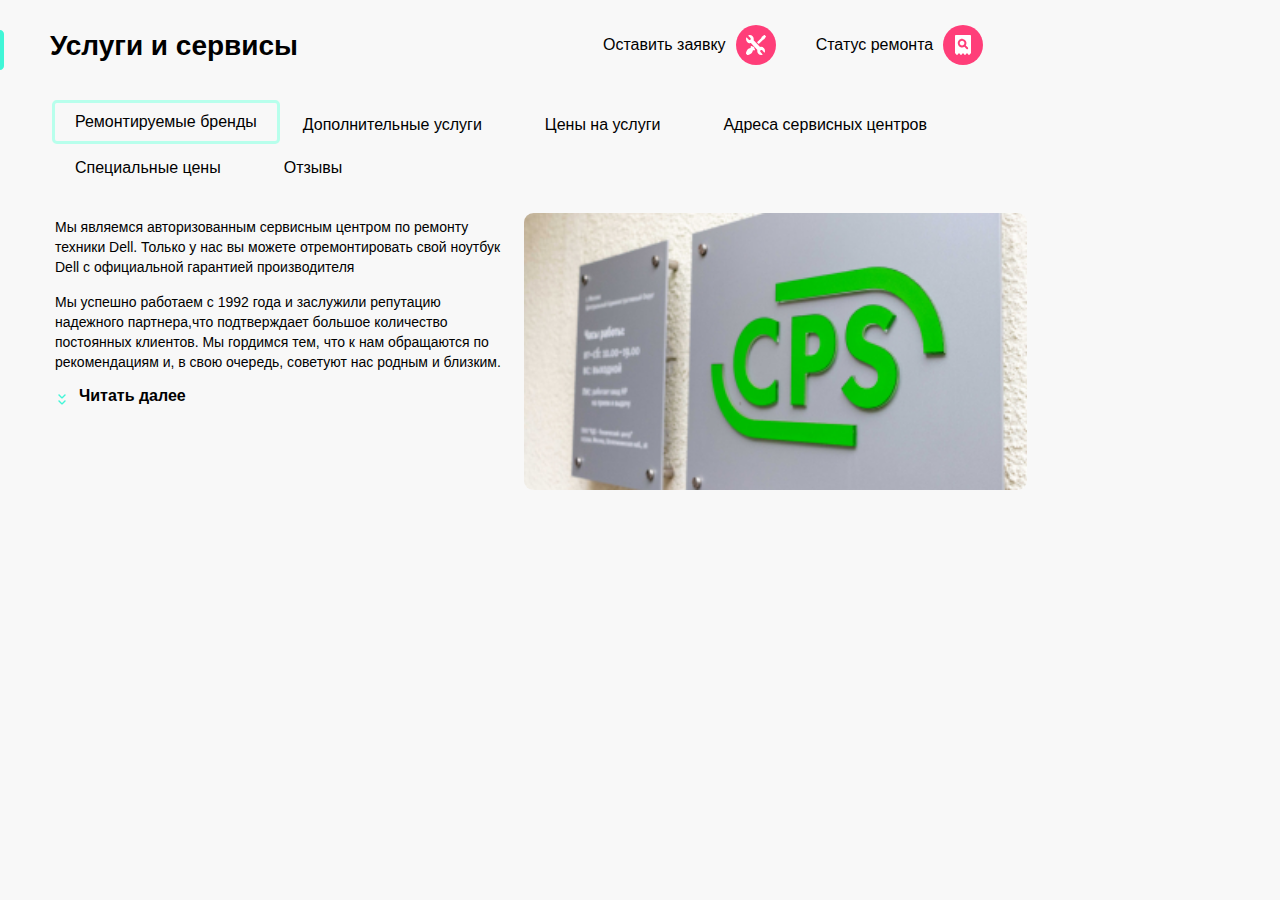
==== commit de6ef154: "review_5" ====
--- a/index.html
+++ b/index.html
@@ -4,9 +4,6 @@
     <meta charset="UTF-8">
     <meta name="viewport" content="width=device-width, initial-scale=1.0">
     <link rel="stylesheet" href="style.css">
-    <link rel="stylesheet" href="desktop.css" media="only screen and (min-width: 1120px)">
-    <link rel="stylesheet" href="mobile.css" media="only screen and (min-width: 320px)">
-    <link rel="stylesheet" href="planshet.css" media="only screen and (min-width: 768px)">
     <title>Document</title>
 </head>
 <body>
--- a/style.css
+++ b/style.css
@@ -310,12 +310,10 @@
     }
 
     .CPS {
-        display: flex;
         width: 100%;
         height: 100%;
-        justify-content: end;
         gap: auto;
-        height: 100%;
+        margin-right: 50px;
     }
 
     .header-block {
@@ -404,6 +402,8 @@
         height: 208px;
         border-radius: 6px;
         margin-left: 20px;
+        margin-left: 20px;
+        margin-top: 20px;
     }
 
     .block-text {
@@ -504,12 +504,6 @@
         width: 312px;
     }
 
-    .block-text__image_block {
-        margin-left: 45px;
-        margin-top: 20px;
-        ;
-    }
-
     .block_768 {
         margin-right: 20px;
     }
@@ -539,12 +533,6 @@
         background: #F8F8F8;
     }
 
-
-    .block-text__image_block {
-        width: 531.35px;
-        height: 383.24px;
-    }
-
     .flex-column__block-text--three {
         display: flex;
     }
@@ -582,11 +570,12 @@
 
     .block_image_1120px {
         display: flex;
-        justify-content: end;
+        justify-content: center;
         align-items: center;
         gap: 40px;
-        margin-left: 350px;
+        margin-left: 290px;
         margin-right: 5px;
+        margin-bottom: 30px;
     }
 
     .icon {
@@ -594,6 +583,7 @@
         white-space: nowrap;
         align-items: center;
         gap: 10px;
+        order: 1;
     }
 
     .block_image_1120px__button-1120px--repair {
@@ -606,6 +596,7 @@
         background-image: url("./image/repair.svg");
         border: none;
         background-color: #F8F8F8;
+        order: 2;
     }
 
     .block_image_1120px__button-1120px--checkstatus {
@@ -618,7 +609,9 @@
         background-image: url("./image/checkstatus.svg");
         border: none;
         background-color: #F8F8F8;
-    }
+        order: 2;
+    }
+
 
 
     .main-logo__name {
@@ -674,14 +667,6 @@
         gap: 0;
     }
 
-    .block-text__image_block {
-        display: flex;
-        margin-left: 40px;
-        margin-top: 20px;
-        width: 531.35px;
-        height: 307px;
-        border-radius: 0.3em;
-    }
 
     .flex-column__block-text--three {
         margin-top: 0;
@@ -757,4 +742,25 @@
         padding: 10px 20px;
 
     }
+
+    .CPS {
+        margin: 0;
+        width: 531.35px;
+        height: 383px;
+        display: flex;
+        justify-content: center;
+        align-items: center;
+    }
+
+    .block-text__image_block {
+        display: flex;
+        width: 531.35px;
+        height: 277px;
+        border-radius: 0.6em;
+        margin-right: 110px;
+        margin-left: 110px;
+        margin-bottom: 45px;
+
+    }
+    
 }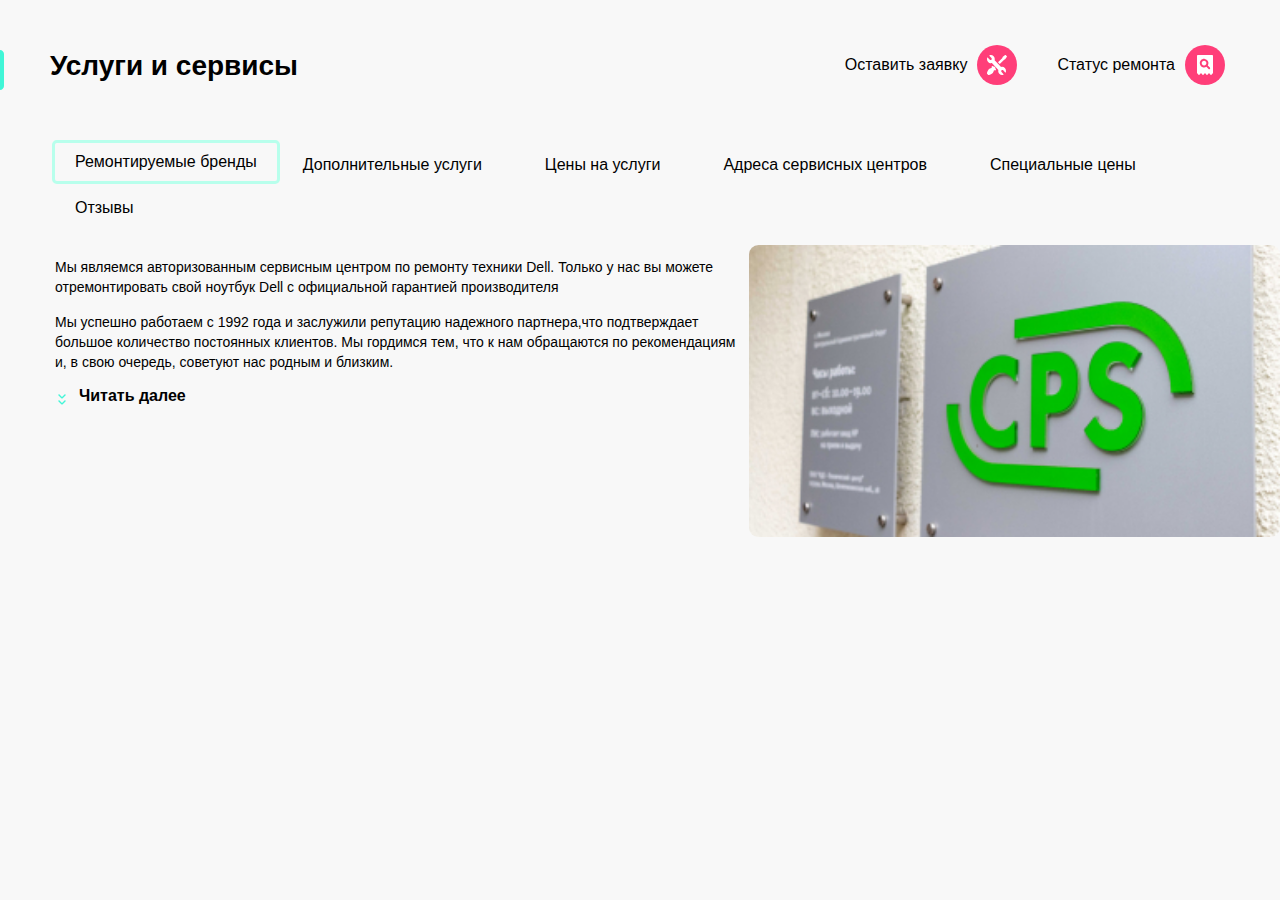
==== commit e18568be: "1120_adaptive" ====
--- a/index.html
+++ b/index.html
@@ -37,7 +37,7 @@
                     <div class="icon"><button class="block_image_1120px__button-1120px--repair"></button>Оставить заявку</div>
                     <div class="icon"><button class="block_image_1120px__button-1120px--checkstatus"></button>Статус ремонта</div>
             </div>
-        </div> 
+        </div>
         <nav class="main-navigation">
             <a class="main-navigation__button--active" href="#">Ремонтируемые бренды</a>
             <a class="main-navigation__button button-v2" href="#">Дополнительные услуги</a>
--- a/style.css
+++ b/style.css
@@ -546,16 +546,17 @@
     }
 
     .header-navigation {
-        width: 1096px;
+        min-width: 1096px;
         display: flex;
         justify-content: end;
         
     }
     
     .main-logo {
-        width: 1096px;
-        height: 80px;
-        display: flex;
+        min-width: 1096px;
+        min-height: 80px;
+        display: flex;
+        justify-content: space-between;
         gap: 25px;
         margin: 20px 0;
         margin-bottom: 0;
@@ -574,7 +575,7 @@
         align-items: center;
         gap: 40px;
         margin-left: 290px;
-        margin-right: 5px;
+        margin-right: 55px;
         margin-bottom: 30px;
     }
 
@@ -616,8 +617,8 @@
 
     .main-logo__name {
         display: flex;
-        width: 266px;
-        height: auto;
+        min-width: 266px;
+        min-height: auto;
         justify-content: start;
         white-space: nowrap;
         margin-left: 50px;
@@ -655,7 +656,7 @@
     }
 
     .flex-column {
-        width: 490px;
+        min-width: 490px;
         margin-top: 20px;
         margin-left: 20px;
         display: flex;
@@ -707,7 +708,7 @@
         justify-content: start;
         align-items: center;
         height: 82px;
-        width: 1096px;
+        min-width: 1096px;
         margin-left: 52px;
         margin-right: 15px;
 
@@ -745,8 +746,8 @@
 
     .CPS {
         margin: 0;
-        width: 531.35px;
-        height: 383px;
+        min-width: 531.35px;
+        min-height: 383px;
         display: flex;
         justify-content: center;
         align-items: center;
@@ -754,13 +755,14 @@
 
     .block-text__image_block {
         display: flex;
-        width: 531.35px;
-        height: 277px;
+        min-width: 531.35px;
+        min-height: 277px;
         border-radius: 0.6em;
         margin-right: 110px;
         margin-left: 110px;
         margin-bottom: 45px;
 
     }
+
     
 }